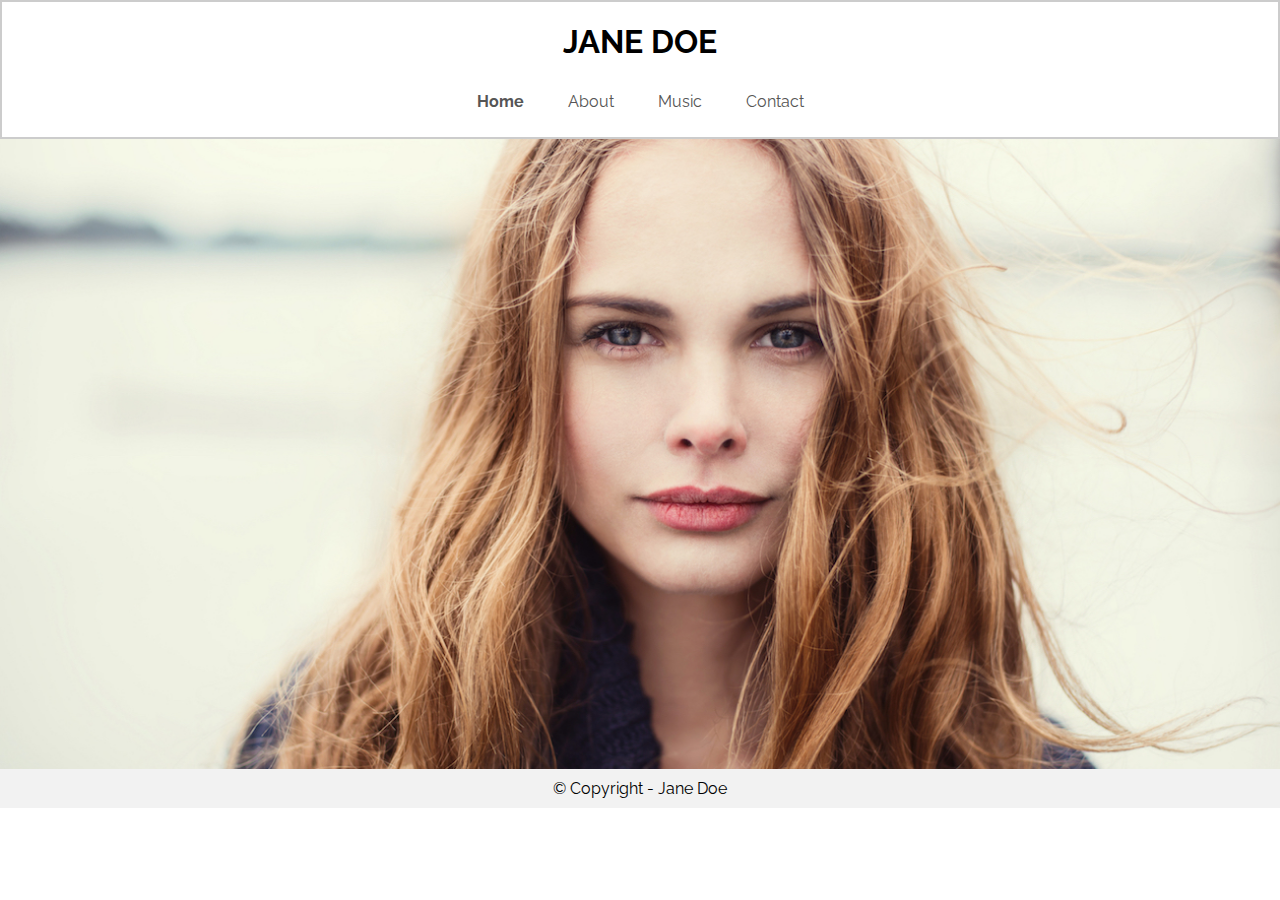
==== index.html @ 4cff86dd "Primeiro Commit" ====
<!DOCTYPE html>
<html lang="pt-br">

<head>
    <meta charset="UTF-8">
    <meta name="viewport" content="width=device-width, initial-scale=1.0">
    <title>Jane Doe</title>
    <link rel="stylesheet" href="css/style.css">
</head>

<body>
    <header>
        <h1>Jane Doe</h1>
        <nav>
            <ul class="menu">
                <li id="atual"><a href="index.html">Home</a></li>
                <li><a href="about.html">About</a></li>
                <li><a href="music.html">Music</a></li>
                <li><a href="contact.html">Contact</a></li>
            </ul>
        </nav>
    </header>
    <main id="banner">
        <!-- <img src="img/jane.jpg" alt="Foto da Jane" title="Foto da Jane"> -->
    </main>
    <footer>
        <p>&copy Copyright - Jane Doe</p>
    </footer>
</body>

</html>
---- css/style.css ----
@import url('https://fonts.googleapis.com/css?family=Raleway:400,700&display=swap');

body {
    font-family: 'Raleway', sans-serif;
    margin: 0;
    padding: 0;
}
/* Cabeçalho inicio */
header {
    text-align: center;
    border: 2px solid #ccc;
}

ul.menu {
    list-style: none;
    padding: 0px;
}

header li {
    display: inline-block;
    padding: 10px 20px;
}

li a {
    text-decoration: none;
    color: #555;
}

header h1 {
    text-transform: uppercase;
}

#atual {
    font-weight: bold;
}
/* Cabeçalho fim */
/* Rodapé inicio */
footer {
    background-color: #f2f2f2;
}

footer p {
    text-align: center;
    padding: 10px;
    margin: 0;
}
/* Rodapé fim */
/* Main Index inicio*/
main#banner {
    background-image: url('../img/jane.jpg');
    background-repeat: no-repeat;
    background-position: center;
    background-size: cover;
    width: 100%;
    height: 70vh;
}
/* Main Index fim */
/* Main about inicio */
main#about {
    text-align: center;
    padding: 20px;
}

img {
    width: 400px;
}
/* Main about fim */
/* Main Music inicio */
main#music {
    margin: 50px;
}

span {
    display: block;
    padding: 5px;
}
/* Main Music fim */
/* Main Contact inicio */
main#contact {
    width: 70%;
    margin: 20px auto;
}

div {
    border-bottom: 2px solid #ccc;
}
/* Main Contact fim */
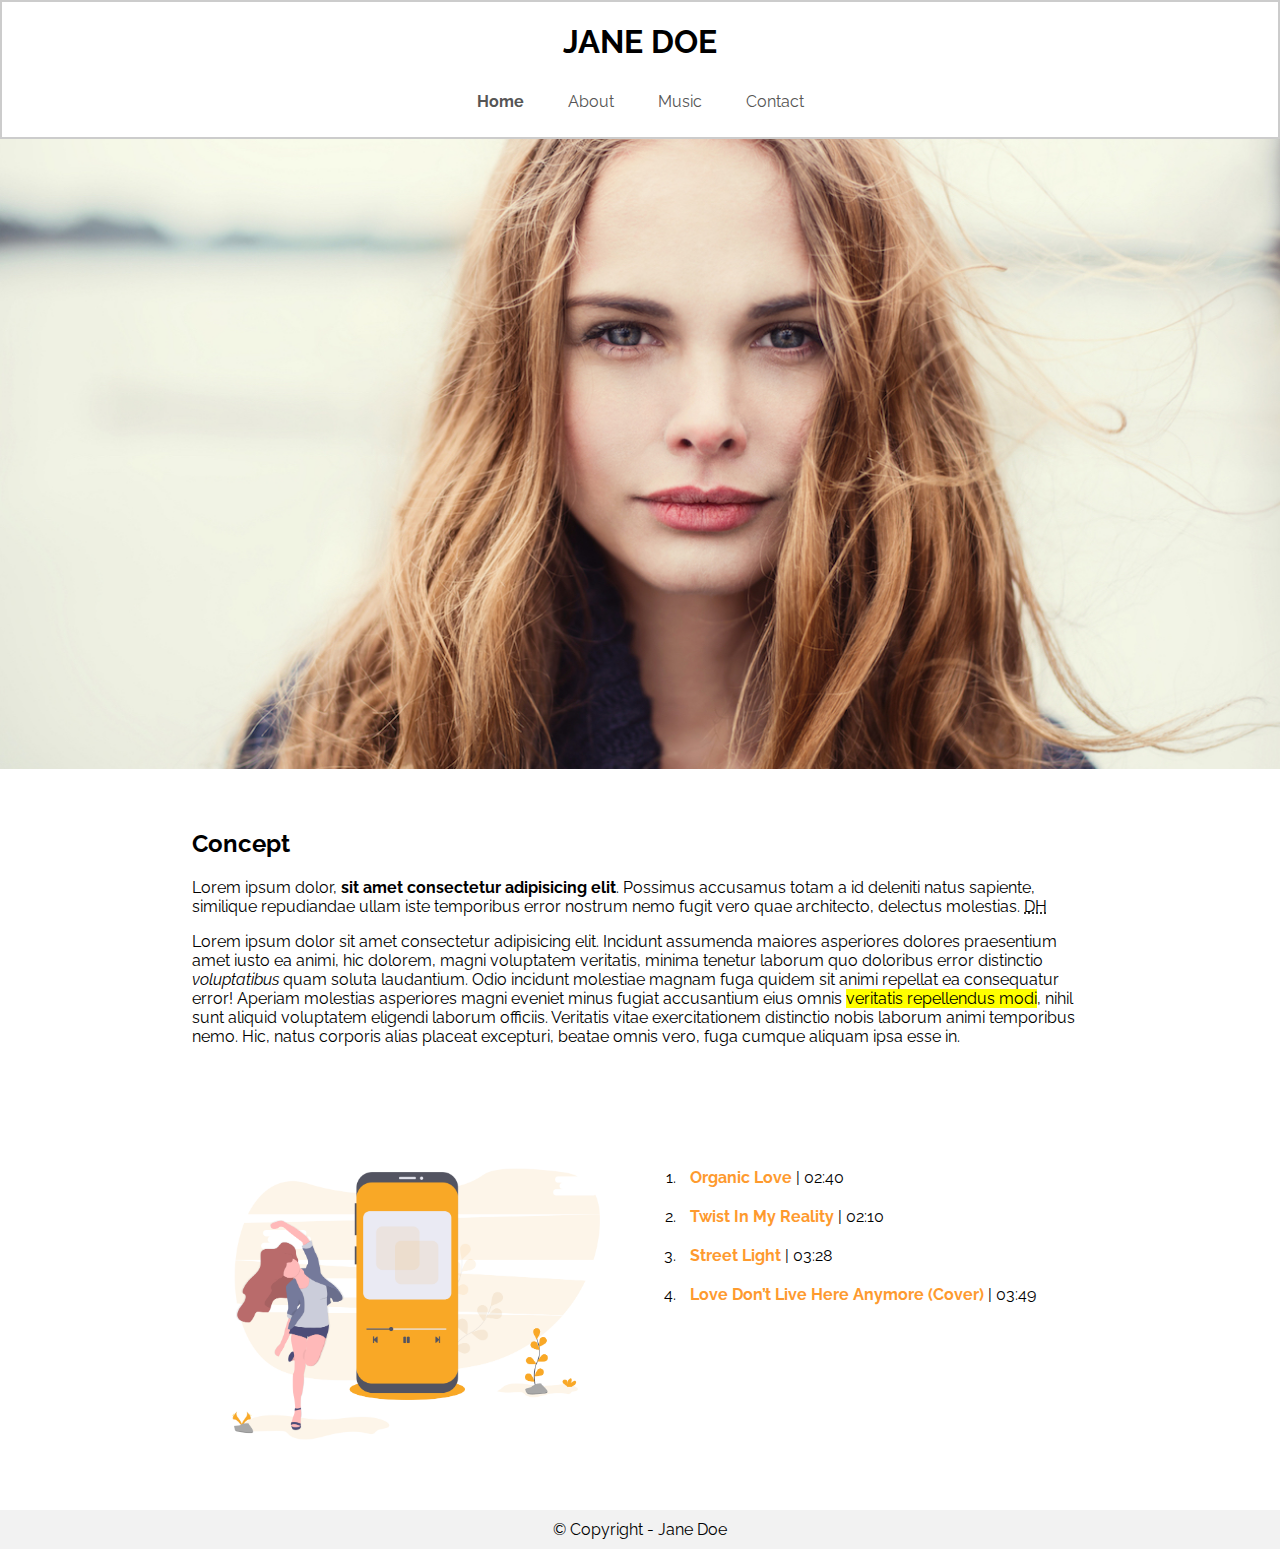
==== commit ead3f56c: "Inserindo formularios e float" ====
--- a/index.html
+++ b/index.html
@@ -21,7 +21,34 @@
         </nav>
     </header>
     <main id="banner">
-        <!-- <img src="img/jane.jpg" alt="Foto da Jane" title="Foto da Jane"> -->
+        <section id="banner"></section>
+        <section id="concept">
+            <h2>Concept</h2>
+            <p lang="la">Lorem ipsum dolor, <strong>sit amet consectetur adipisicing elit</strong>. Possimus accusamus
+                totam a id deleniti natus sapiente, similique repudiandae ullam iste temporibus error nostrum nemo fugit
+                vero quae architecto, delectus molestias. <abbr title="Digital House">DH</abbr> </p>
+            <p lang="la">Lorem ipsum dolor sit amet consectetur adipisicing elit. Incidunt assumenda maiores asperiores
+                dolores praesentium amet iusto ea animi, hic dolorem, magni voluptatem veritatis, minima tenetur laborum
+                quo doloribus error distinctio <em>voluptatibus</em> quam soluta laudantium. Odio incidunt molestiae
+                magnam fuga quidem sit animi repellat ea consequatur error! Aperiam molestias asperiores magni eveniet
+                minus fugiat accusantium eius omnis <mark>veritatis repellendus modi</mark>, nihil sunt aliquid
+                voluptatem eligendi laborum officiis. Veritatis vitae exercitationem distinctio nobis laborum animi
+                temporibus nemo. Hic, natus corporis alias placeat excepturi, beatae omnis vero, fuga cumque aliquam
+                ipsa esse in.</p>
+        </section>
+        <section id="songs" class="duas-colunas">
+            <div>
+                <img src="img/ilustra.png" alt="Ilustra Songs">
+            </div>
+            <div>
+                <ol>
+                    <li><strong>Organic Love</strong> | 02:40</li> 
+                    <li><strong> Twist In My Reality</strong> | 02:10</li>
+                    <li><strong>Street Light</strong> | 03:28</li>
+                    <li><strong>Love Don’t Live Here Anymore (Cover)</strong> | 03:49</li>
+                </ol>
+            </div>
+        </section>
     </main>
     <footer>
         <p>&copy Copyright - Jane Doe</p>
--- a/css/style.css
+++ b/css/style.css
@@ -1,4 +1,8 @@
 @import url('https://fonts.googleapis.com/css?family=Raleway:400,700&display=swap');
+
+*{
+    box-sizing: border-box;
+}
 
 body {
     font-family: 'Raleway', sans-serif;
@@ -32,6 +36,7 @@
 
 #atual {
     font-weight: bold;
+    color: red;
 }
 /* Cabeçalho fim */
 /* Rodapé inicio */
@@ -46,7 +51,7 @@
 }
 /* Rodapé fim */
 /* Main Index inicio*/
-main#banner {
+section#banner {
     background-image: url('../img/jane.jpg');
     background-repeat: no-repeat;
     background-position: center;
@@ -54,6 +59,37 @@
     width: 100%;
     height: 70vh;
 }
+
+section#concept,
+section#songs{
+    width: 70%;
+    max-width: 100%;
+    margin: 0px auto;
+    padding: 40px 0;
+}
+
+section#songs img{
+    width: 100%;
+}
+
+.duas-colunas{
+    overflow: hidden;
+}
+
+.duas-colunas > div {
+    width: 50%;
+    float: left;
+}
+
+section#songs li{
+    padding: 10px;
+
+}
+
+section#songs strong {
+    color: #FE9A2E;
+}
+
 /* Main Index fim */
 /* Main about inicio */
 main#about {
@@ -76,12 +112,45 @@
 }
 /* Main Music fim */
 /* Main Contact inicio */
+.form-group{
+    margin: 0 10px 10px;
+}
+
+form input[type="text"],
+form textarea{
+    width: 100%;
+    padding: 5px;
+}
+
+form textarea {
+    resize: none;
+    height: 100px;
+}
+
+form button {
+    background-color: #FE9A2E;
+    color: white;
+    border: none;
+    padding: 10px;
+    width: 100px;
+    margin: 10px;
+}
+
+.mapa {
+    padding-left: 30px;
+}
+
+.mapa iframe {
+    width: 100%;
+    height: 400px;   
+}
+
 main#contact {
     width: 70%;
     margin: 20px auto;
 }
 
-div {
+div.contact {
     border-bottom: 2px solid #ccc;
 }
-/* Main Contact fim */+/* Main Contact fim */
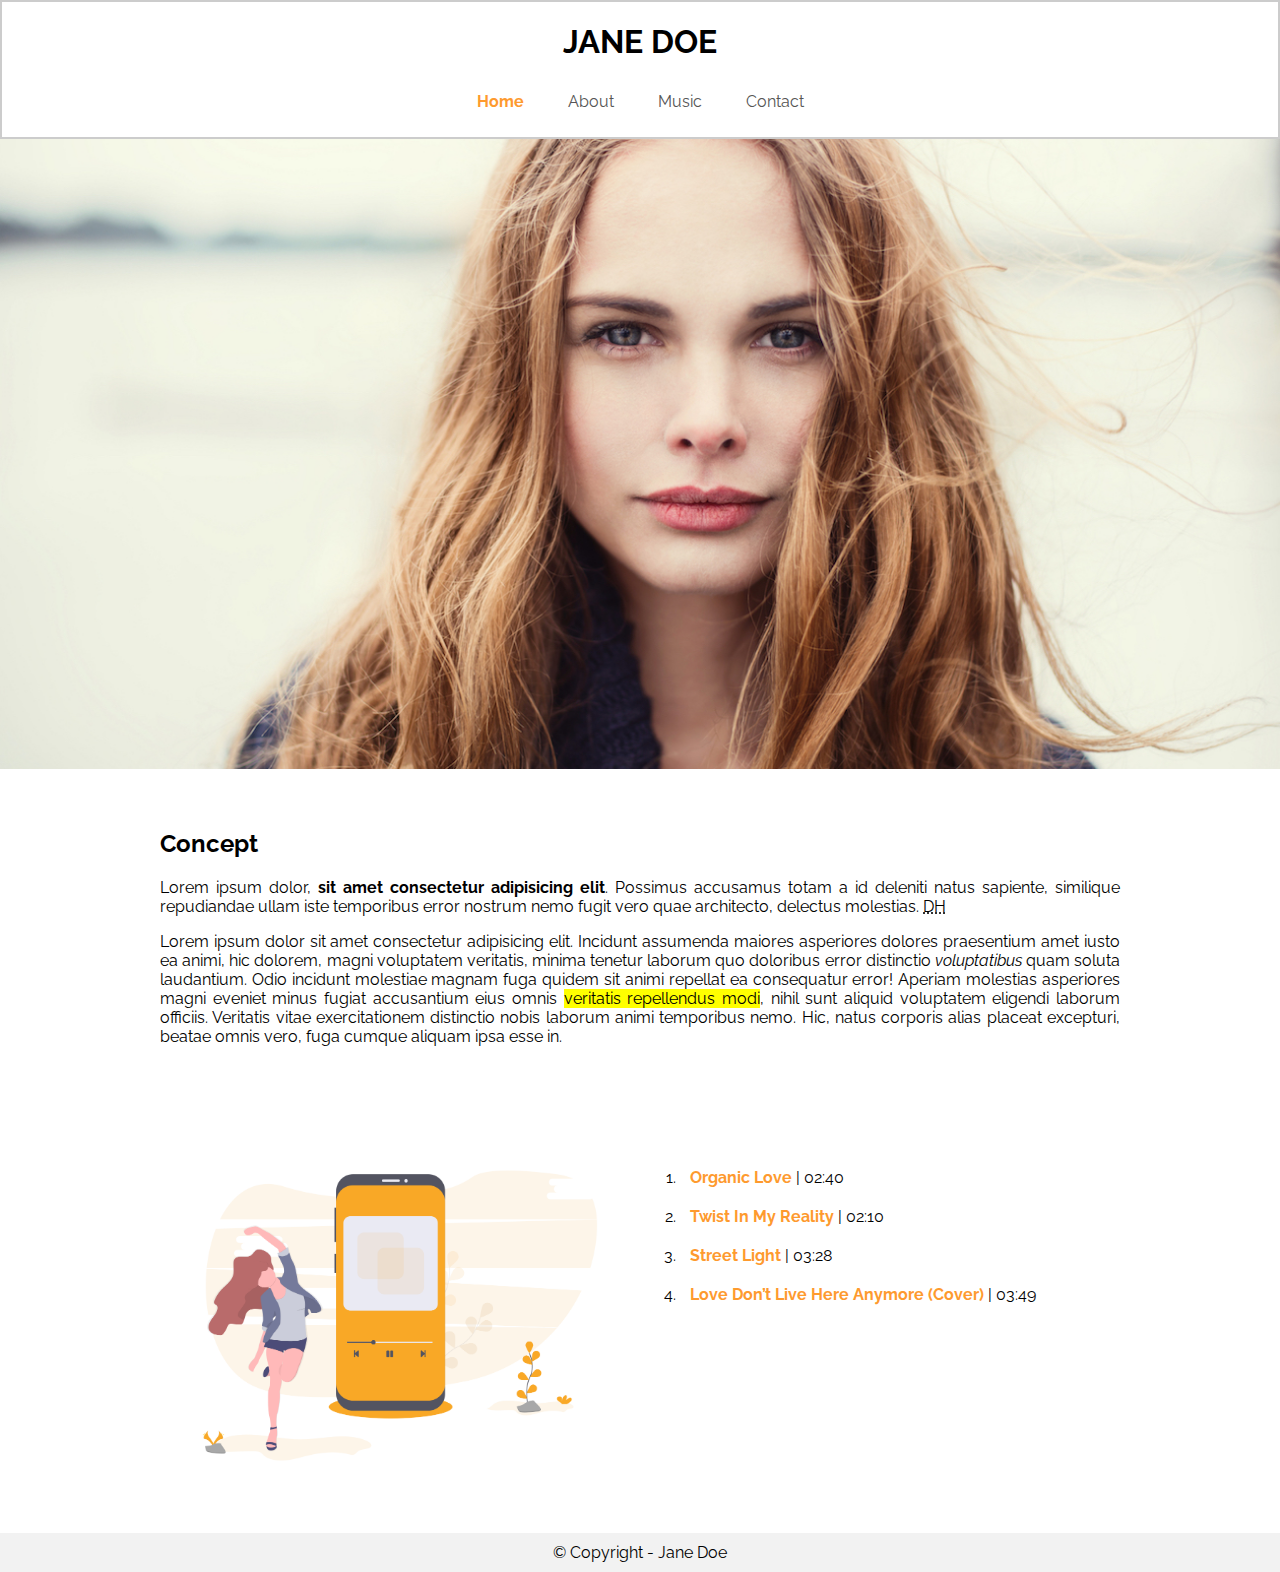
==== commit 5ab0f009: "Inserindo media queries" ====
--- a/index.html
+++ b/index.html
@@ -13,7 +13,7 @@
         <h1>Jane Doe</h1>
         <nav>
             <ul class="menu">
-                <li id="atual"><a href="index.html">Home</a></li>
+                <li><a href="index.html" id="atual">Home</a></li>
                 <li><a href="about.html">About</a></li>
                 <li><a href="music.html">Music</a></li>
                 <li><a href="contact.html">Contact</a></li>
@@ -42,7 +42,7 @@
             </div>
             <div>
                 <ol>
-                    <li><strong>Organic Love</strong> | 02:40</li> 
+                    <li><strong>Organic Love</strong> | 02:40</li>
                     <li><strong> Twist In My Reality</strong> | 02:10</li>
                     <li><strong>Street Light</strong> | 03:28</li>
                     <li><strong>Love Don’t Live Here Anymore (Cover)</strong> | 03:49</li>
--- a/css/style.css
+++ b/css/style.css
@@ -1,6 +1,6 @@
 @import url('https://fonts.googleapis.com/css?family=Raleway:400,700&display=swap');
 
-*{
+* {
     box-sizing: border-box;
 }
 
@@ -9,6 +9,7 @@
     margin: 0;
     padding: 0;
 }
+
 /* Cabeçalho inicio */
 header {
     text-align: center;
@@ -34,10 +35,11 @@
     text-transform: uppercase;
 }
 
-#atual {
+a#atual {
     font-weight: bold;
-    color: red;
-}
+    color: #FE9A2E;
+}
+
 /* Cabeçalho fim */
 /* Rodapé inicio */
 footer {
@@ -49,6 +51,7 @@
     padding: 10px;
     margin: 0;
 }
+
 /* Rodapé fim */
 /* Main Index inicio*/
 section#banner {
@@ -61,27 +64,28 @@
 }
 
 section#concept,
-section#songs{
-    width: 70%;
+section#songs {
+    width: 960px;
     max-width: 100%;
     margin: 0px auto;
     padding: 40px 0;
-}
-
-section#songs img{
-    width: 100%;
-}
-
-.duas-colunas{
+    text-align: justify;
+}
+
+section#songs img {
+    width: 100%;
+}
+
+.duas-colunas {
     overflow: hidden;
 }
 
-.duas-colunas > div {
+.duas-colunas>div {
     width: 50%;
     float: left;
 }
 
-section#songs li{
+section#songs li {
     padding: 10px;
 
 }
@@ -100,6 +104,7 @@
 img {
     width: 400px;
 }
+
 /* Main about fim */
 /* Main Music inicio */
 main#music {
@@ -110,14 +115,15 @@
     display: block;
     padding: 5px;
 }
+
 /* Main Music fim */
 /* Main Contact inicio */
-.form-group{
+.form-group {
     margin: 0 10px 10px;
 }
 
 form input[type="text"],
-form textarea{
+form textarea {
     width: 100%;
     padding: 5px;
 }
@@ -142,7 +148,7 @@
 
 .mapa iframe {
     width: 100%;
-    height: 400px;   
+    height: 400px;
 }
 
 main#contact {
@@ -153,4 +159,58 @@
 div.contact {
     border-bottom: 2px solid #ccc;
 }
+
 /* Main Contact fim */
+
+/* ipad */
+
+@media(max-width: 768px) {
+    .duas-colunas>div {
+        width: 100%;
+    }
+
+    section#concept,
+    section#songs {
+        padding: 40px;
+    }
+
+    section#concept p {
+        font-size: 24px;
+        line-height: 35px;
+    }
+
+    h2 {
+        font-size: 30px;
+        text-align: center;
+    }
+
+    section#songs li {
+        font-size: 24px;
+    }
+
+    nav ul li a {
+        font-size: 24px;
+    }
+
+    main#music li,
+    main#music span {
+        line-height: 35px;
+        font-size: 26px;
+    }
+
+    iframe {
+        width: 100%;
+        padding: 0px;
+    }
+
+    main#contact input,
+    main#contact textarea {
+        line-height: 30px;
+        font-size: 24px;
+    }
+
+    .mapa {
+        padding: 0px;
+    }
+
+}